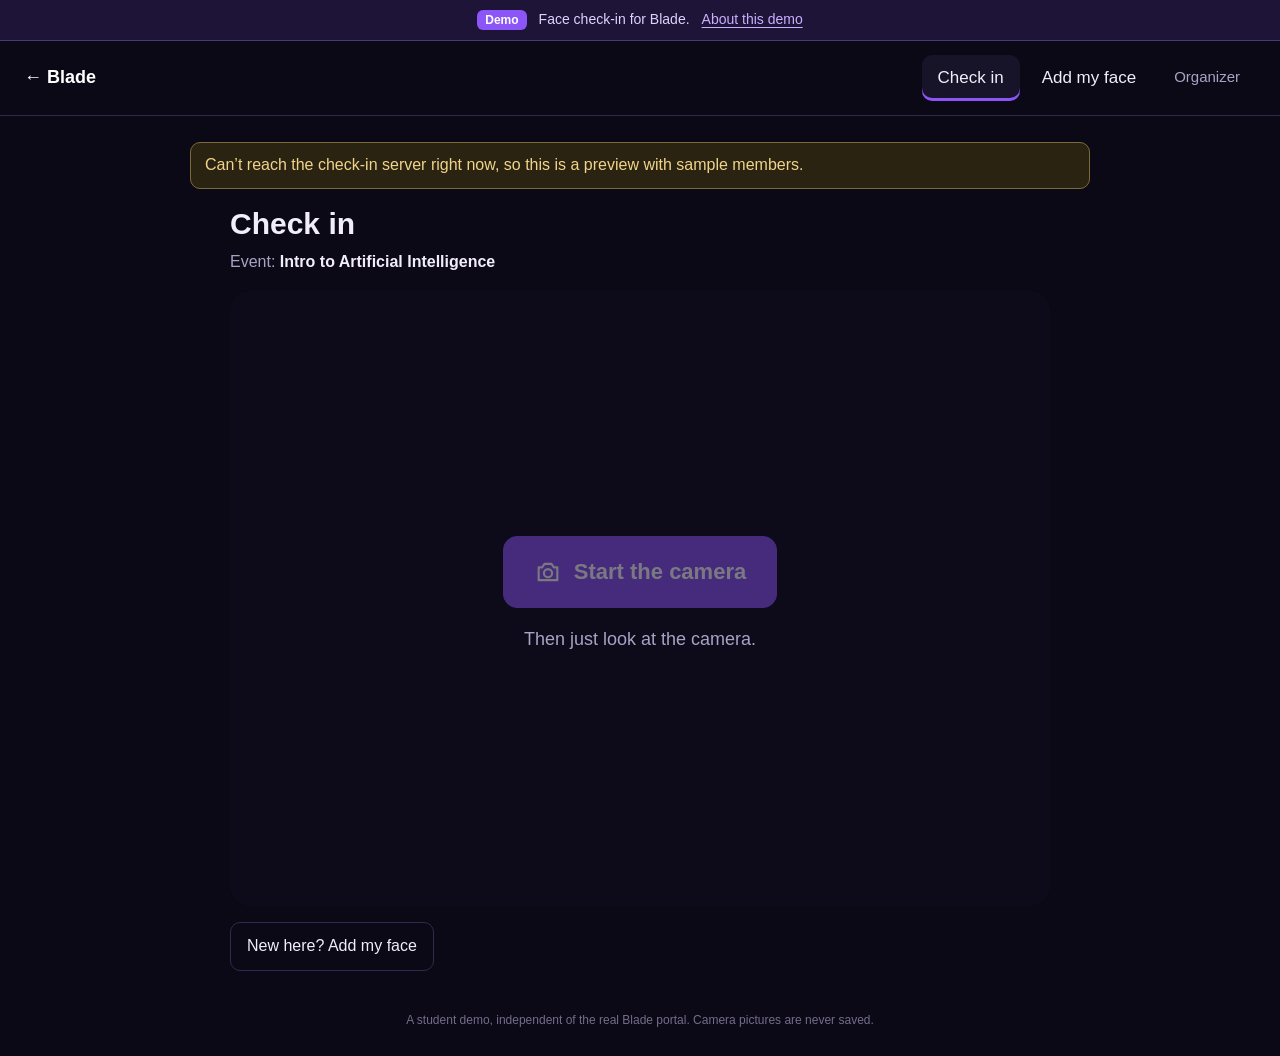
==== public/checkin.html @ fa8700f0 "Blade-style homepage, simpler check-in, multi-face, nightly reset - Homepage (index.html) modeled on" ====
<!doctype html>
<html lang="en">
<head>
<meta charset="utf-8">
<meta name="viewport" content="width=device-width,initial-scale=1">
<title>Check in — Blade demo</title>
<link rel="stylesheet" href="app.css">
</head>
<body class="app">
<div class="demo-banner" role="note">
  <strong>Demo</strong>
  <span>Face check-in for Blade. <span id="reset-note" hidden>Everything here is cleared every night.</span></span>
  <a href="/#about">About this demo</a>
</div>
<header class="app-header">
  <a class="back-home" href="/"><span aria-hidden="true">←</span> Blade</a>
  <nav aria-label="Check-in pages">
    <a href="#kiosk">Check in</a>
    <a href="#enroll">Add my face</a>
    <a href="#admin" class="nav-quiet">Organizer</a>
  </nav>
</header>
<main>
  <p id="offline" class="offline" role="status" hidden></p>

  <!-- ===== Check in ===== -->
  <section id="kiosk" class="view">
    <div class="view-title">
      <h1>Check in</h1>
      <p class="event-line">Event: <strong id="kiosk-event">…</strong></p>
    </div>
    <div class="stage" id="kiosk-wrap">
      <video id="kiosk-video" class="mirror" playsinline muted hidden></video>
      <div class="face-boxes" id="face-boxes" aria-hidden="true"></div>
      <div class="stage-cover" id="kiosk-cover">
        <button class="primary huge" id="kiosk-start">
          <svg viewBox="0 0 24 24" aria-hidden="true"><path d="M4 8h3l2-3h6l2 3h3v11H4z"/><circle cx="12" cy="13" r="3.5"/></svg>
          Start the camera
        </button>
        <p id="kiosk-cover-text">Then just look at the camera.</p>
      </div>
      <div class="stage-note" id="kiosk-ready" hidden><span class="spinner" aria-hidden="true"></span> Getting ready…</div>
    </div>
    <div class="result" id="kiosk-result" data-tone="idle" aria-live="polite">
      <span class="result-mark" id="kiosk-mark" aria-hidden="true"></span>
      <div>
        <p class="result-title" id="kiosk-title">Press “Start the camera” to begin.</p>
        <p class="result-sub" id="kiosk-sub"></p>
      </div>
    </div>
    <ul class="others" id="kiosk-others" aria-label="Everyone in view" hidden></ul>
    <div class="stage-actions">
      <a class="button-link" href="#enroll">New here? Add my face</a>
      <button id="kiosk-stop" hidden>Stop the camera</button>
    </div>
  </section>

  <!-- ===== Add my face ===== -->
  <section id="enroll" class="view" hidden>
    <div class="view-title">
      <h1>Add my face</h1>
      <p class="lead">Do this once. After that, you check in just by looking at the camera.</p>
    </div>
    <ol class="steps" aria-label="Steps">
      <li id="step-label-choose">Your name</li>
      <li id="step-label-consent">Say OK</li>
      <li id="step-label-photos">5 pictures</li>
    </ol>

    <article class="card enroll-card" id="step-choose">
      <h2 tabindex="-1">What's your name?</h2>
      <div class="name-row">
        <input id="member-search" type="text" autocomplete="off" placeholder="Type your name" maxlength="80" aria-label="Your name">
        <button class="primary big" id="choose-next">Next</button>
      </div>
      <div id="member-results" class="member-results"></div>
      <p id="choose-message" class="feedback" role="status"></p>
    </article>

    <article class="card enroll-card" id="step-consent" hidden>
      <h2 tabindex="-1" id="consent-title">Is it OK to save your face?</h2>
      <ul class="plain-list">
        <li>We save numbers that describe your face, not your picture.</li>
        <li>Your pictures go to the check-in server over a secure connection, are used once, and are never saved.</li>
        <li>You can delete your face any time. <span id="consent-nightly" hidden>This demo also deletes everyone's face every night.</span></li>
        <li><strong>Only add your own face.</strong></li>
      </ul>
      <div class="actions">
        <button class="primary big" id="consent-agree">Yes, save my face</button>
        <button class="big" id="consent-cancel">No thanks</button>
      </div>
      <p id="consent-message" class="feedback" role="status"></p>
    </article>

    <article class="card enroll-card done-step" id="step-enrolled" hidden>
      <span class="done-mark" aria-hidden="true">✓</span>
      <h2 tabindex="-1" id="enrolled-title">You're already set up!</h2>
      <p id="enrolled-text" class="muted"></p>
      <div class="actions">
        <a class="button-link primary big" href="#kiosk" data-autostart>Check in now</a>
        <button class="big" id="enrolled-more">Take 5 more pictures</button>
      </div>
      <div class="actions quiet-actions">
        <button class="link-button" id="enrolled-back">That's not me</button>
        <button class="link-button danger" id="enrolled-delete">Delete my face</button>
      </div>
      <p id="enrolled-message" class="feedback" role="status"></p>
    </article>

    <article class="card enroll-card capture-step" id="step-capture" hidden>
      <div class="stage">
        <video id="enroll-video" class="mirror" playsinline muted></video>
        <div class="face-guide" aria-hidden="true"></div>
        <span class="camera-placeholder" id="enroll-placeholder">Starting camera…</span>
      </div>
      <div class="capture-panel">
        <h2 tabindex="-1" id="capture-title">Picture 1 of 5</h2>
        <p class="shot-prompt"><span class="prompt-icon" id="prompt-icon" aria-hidden="true"></span><span id="shot-prompt">Look straight at the camera</span></p>
        <ol class="shot-dots" id="shot-dots" aria-label="Pictures taken"></ol>
        <button class="primary huge" id="capture" disabled>
          <svg viewBox="0 0 24 24" aria-hidden="true"><path d="M4 8h3l2-3h6l2 3h3v11H4z"/><circle cx="12" cy="13" r="3.5"/></svg>
          <span id="capture-label">Take picture</span>
        </button>
        <p class="small muted">Or press the space bar.</p>
        <p id="capture-message" class="feedback" role="status"></p>
        <div class="capture-extra">
          <button class="link-button" id="camera-retry" hidden>Try the camera again</button>
          <button class="link-button" id="capture-back">Start over</button>
        </div>
      </div>
    </article>

    <article class="card enroll-card done-step" id="step-done" hidden>
      <span class="done-mark" aria-hidden="true">✓</span>
      <h2 tabindex="-1" id="done-title">All done!</h2>
      <p class="lead">Now try it: check in by looking at the camera.</p>
      <div class="actions">
        <a class="button-link primary big" href="#kiosk" data-autostart>Check in now</a>
        <button class="big" id="done-another">Add someone else</button>
      </div>
    </article>
  </section>

  <!-- ===== Organizer ===== -->
  <section id="admin" class="view" hidden>
    <div class="view-title heading-row">
      <div>
        <h1>Organizer</h1>
        <p id="connection" class="connection" role="status">Connecting to the check-in server…</p>
      </div>
      <a class="button-link" href="guest.html" target="_blank" rel="noopener">Open attendee screen ↗</a>
    </div>

    <article class="card live-card" aria-live="polite">
      <span id="admin-symbol" class="result-icon">—</span>
      <div>
        <h2 id="admin-title">Waiting for a face</h2>
        <p id="admin-member-id"></p>
        <p id="admin-dues"></p>
        <p id="admin-method" class="muted small"></p>
        <p id="admin-error" class="error small"></p>
      </div>
    </article>

    <h2 class="section-title">Check-in settings</h2>
    <article class="card">
      <div class="settings-grid">
        <label class="field">Event
          <select id="event"></select>
        </label>
        <label class="field">Camera
          <select id="source">
            <option value="computer">This computer</option>
            <option value="phone">Paired phone</option>
          </select>
        </label>
        <div class="field">
          <label for="threshold">Match strictness <output id="threshold-value">0.30</output></label>
          <input id="threshold" type="range" min="0.10" max="0.60" step="0.01" value="0.30">
        </div>
      </div>
      <div class="controls">
        <label><input id="liveness" type="checkbox"> Require liveness</label>
        <label><input id="hide-preview" type="checkbox"> Hide the camera picture on the check-in screen</label>
      </div>
      <p class="small muted">Lower strictness is stricter: fewer wrong matches, but more “I don't know you yet.” Liveness uses DeepFace's anti-spoofing model; it isn't a guarantee against someone holding up a photo.</p>
      <p class="small muted" id="kiosk-state"></p>
      <div class="divider"></div>
      <form id="manual-form" class="controls">
        <label for="manual-id">Check someone in by member ID</label>
        <input id="manual-id" placeholder="KH-0003" required>
        <button>Check in</button>
        <button type="button" id="scan-qr">Scan a QR code</button>
      </form>
      <video id="qr-video" class="qr-video mirror" playsinline muted hidden></video>
      <p id="manual-message" class="small muted" role="status">Member IDs work without face check-in.</p>
    </article>

    <h2 class="section-title">Members</h2>
    <article class="card table-card">
      <div class="table-scroll">
        <table>
          <thead><tr><th>Name</th><th>Member ID</th><th>Dues</th><th>Events attended</th><th>Face check-in</th><th><span class="sr-only">Actions</span></th></tr></thead>
          <tbody id="members-table"></tbody>
        </table>
      </div>
    </article>

    <h2 class="section-title">Events</h2>
    <p class="muted narrow">Events appear in the event list above. You can delete an event until someone checks in to it.</p>
    <article class="card table-card">
      <div class="table-scroll">
        <table>
          <thead><tr><th>Event</th><th>Date</th><th>Location</th><th>Points</th><th>Who can check in</th><th>Check-ins</th><th><span class="sr-only">Actions</span></th></tr></thead>
          <tbody id="events-table"></tbody>
        </table>
      </div>
      <form id="event-form" class="event-form">
        <h3>New event</h3>
        <div class="event-fields">
          <label class="field wide">Name<input id="event-name" required maxlength="100"></label>
          <label class="field">Date<input id="event-date" type="date" required></label>
          <label class="field">Start time<input id="event-time" type="time"></label>
          <label class="field">Location<input id="event-location" maxlength="80"></label>
          <label class="field narrow-field">Points<input id="event-points" type="number" min="0" max="1000" step="1" value="10" required></label>
        </div>
        <div class="controls">
          <label><input id="event-dues" type="checkbox"> Paid members only</label>
          <button class="primary">Create event</button>
        </div>
        <p id="event-message" class="feedback" role="status"></p>
      </form>
    </article>

    <h2 class="section-title">Recent check-ins</h2>
    <article class="card"><div id="recent" class="recent"></div></article>
    <button id="reset" class="danger reset">Reset attendance</button>
    <p class="small muted">Reset clears recorded attendance and recent results. Members and their face data stay.</p>
  </section>

  <footer>A student demo, independent of the real Blade portal. Camera pictures are never saved.</footer>
</main>
<script src="app.js"></script>
</body>
</html>
---- public/app.css ----
/* Shared by the Blade-style homepage (index.html) and the check-in page (checkin.html). */
:root{color-scheme:dark;--bg:#0c0916;--panel:#171329;--panel-2:#0d0a19;--border:#33284e;--text:#f1eef9;--muted:#aaa2c5;--accent:#8b55f7;--accent-soft:#c9b0ff;--green:#24d7ad;--red:#ff6a7b}
*{box-sizing:border-box}
body{margin:0;background:var(--bg);color:var(--text);font:16px/1.55 Arial,sans-serif}
a{color:var(--muted);text-decoration:none}
a:hover{color:#fff}
h1{font-size:30px;line-height:1.25;margin:0 0 8px}
h1:focus,h2:focus{outline:none}
h2{font-size:22px;line-height:1.3;margin:0 0 6px}
p{margin:8px 0}
[hidden]{display:none!important}
.sr-only{position:absolute;width:1px;height:1px;overflow:hidden;clip:rect(0,0,0,0)}
.muted{color:var(--muted)}
.small{font-size:13px}
.error{color:var(--red)}
.lead{font-size:19px;color:var(--muted);max-width:62ch}
.text-link{color:var(--accent-soft);text-decoration:underline;text-underline-offset:3px}
footer{color:#746c8b;font-size:12px;margin:40px 0 24px}
.app main>footer{text-align:center}

/* ---------- buttons and form controls ---------- */
button,input,select{font:inherit}
button,select,input[type=text],input[type=date],input[type=time],input[type=number],input:not([type]){border:1px solid var(--border);border-radius:10px;padding:11px 14px;background:var(--panel-2);color:var(--text)}
button{cursor:pointer;transition:background .15s}
button:hover{background:#29213d}
button:disabled{opacity:.45;cursor:not-allowed}
button.primary,.button-link.primary{background:var(--accent);border-color:var(--accent);color:#fff}
button.primary:hover,.button-link.primary:hover{background:#9d6dff}
.big{padding:15px 22px;font-size:18px}
.huge{display:inline-flex;align-items:center;justify-content:center;gap:12px;padding:18px 30px;font-size:22px;font-weight:700;border-radius:14px}
button svg,.choice-icon{fill:none;stroke:currentColor;stroke-width:1.8;stroke-linecap:round;stroke-linejoin:round}
.huge svg{width:28px;height:28px}
.danger{color:#ffa6b1}
.button-link{display:inline-flex;align-items:center;justify-content:center;padding:11px 16px;border:1px solid var(--border);border-radius:10px;color:var(--text)}
.button-link:hover{background:#29213d;color:#fff}
.button-link.big{padding:15px 22px;font-size:18px}
.link-button{padding:6px 0;border:0;background:none;color:var(--muted);text-decoration:underline;text-underline-offset:3px}
.link-button:hover{background:none;color:#fff}
input:focus-visible,button:focus-visible,a:focus-visible,select:focus-visible{outline:3px solid #b28aff;outline-offset:3px}
input[type=checkbox]{accent-color:var(--accent);width:16px;height:16px;margin-right:6px}
input[type=range]{accent-color:#a884fa;width:100%}
select{max-width:100%}
.pill{display:inline-block;border:1px solid var(--border);border-radius:25px;padding:2px 10px;font-size:13px;color:var(--muted);white-space:nowrap}
.pill.green{border-color:#176e61;color:var(--green)}
.pill.red{border-color:#773547;color:var(--red)}
.card{background:var(--panel);border:1px solid var(--border);border-radius:16px;padding:22px}

/* ---------- the demo banner on every page ---------- */
.demo-banner{display:flex;flex-wrap:wrap;align-items:center;justify-content:center;gap:6px 12px;padding:9px 16px;background:#1d1438;border-bottom:1px solid #4b3a7a;color:#ddd2ff;font-size:14px;text-align:center}
.demo-banner strong{background:var(--accent);color:#fff;border-radius:6px;padding:1px 8px;font-size:12px}
.demo-banner a{color:var(--accent-soft);text-decoration:underline;text-underline-offset:3px}

/* ---------- homepage: Blade's sidebar layout ---------- */
.portal-header{display:flex;align-items:center;gap:14px;padding:16px 24px;border-bottom:1px solid var(--border)}
.brand{font-size:24px;font-weight:800;color:#fff}
.tagline{color:var(--muted);font-size:14px}
.header-link{margin-left:auto;font-size:14px}
.portal{display:grid;grid-template-columns:236px minmax(0,1fr)}
.sidebar{padding:22px 12px;border-right:1px solid var(--border);min-height:calc(100vh - 110px)}
.side-group{margin-bottom:26px}
.side-label{margin:0 0 6px;padding:0 12px;color:var(--muted);font-size:13px}
.side-link{display:flex;align-items:center;justify-content:space-between;gap:8px;padding:10px 12px;border-radius:10px;color:var(--text)}
.side-link:hover{background:#1c1630;color:#fff}
.side-link[aria-current=page]{background:var(--panel);box-shadow:inset 3px 0 0 var(--accent)}
.side-link.placeholder{color:#857c9f}
.tag{font-size:11px;border:1px solid var(--border);border-radius:20px;padding:1px 8px;color:var(--muted);white-space:nowrap}
.tag.live{border-color:#176e61;color:var(--green)}
.content{padding:34px 44px 0;max-width:920px}
.content h2{margin-top:34px}
.content ul,.content ol{padding-left:22px}
.content li{margin:6px 0}
.choices{display:grid;grid-template-columns:1fr 1fr;gap:16px;margin:26px 0 8px}
.choice{display:flex;flex-direction:column;gap:6px;padding:26px;border-radius:18px;background:var(--panel);border:1px solid var(--border);color:var(--text)}
.choice:hover{border-color:#6a52a8;color:#fff}
.choice strong{font-size:26px;line-height:1.2}
.choice span{color:var(--muted)}
.choice-primary{background:var(--accent);border-color:var(--accent)}
.choice-primary:hover{background:#9d6dff;border-color:#9d6dff}
.choice-primary span{color:#efe6ff}
.choice-icon{width:42px;height:42px;margin-bottom:6px}
.how{list-style:none;padding:0!important;display:grid;grid-template-columns:repeat(3,1fr);gap:14px;counter-reset:how}
.how li{counter-increment:how;margin:0!important;padding:18px;border:1px solid var(--border);border-radius:14px;color:var(--muted)}
.how li::before{content:counter(how);display:grid;place-items:center;width:32px;height:32px;margin-bottom:10px;border-radius:50%;background:var(--panel);border:1px solid var(--border);color:var(--text);font-weight:700}
.how strong{color:var(--text)}
.not-in-demo{display:inline-block;margin:0 0 10px;padding:3px 12px;border:1px solid #7a6a3a;border-radius:20px;color:#f1d48a;font-size:14px}
.team li{margin:10px 0}
.table-scroll{overflow:auto}
table{border-collapse:collapse;width:100%;font-size:14px;white-space:nowrap}
th{text-align:left;color:var(--muted);font-size:13px}
th,td{padding:12px 9px;border-bottom:1px solid var(--border)}
.content table{margin:6px 0 10px;font-size:15px}

/* ---------- check-in page ---------- */
.app-header{display:flex;align-items:center;gap:18px;padding:14px 24px;border-bottom:1px solid var(--border)}
.back-home{font-weight:700;color:#fff;font-size:18px}
.app-header nav{display:flex;gap:6px;margin-left:auto}
.app-header nav a{padding:10px 16px;border-radius:10px;font-size:17px;color:var(--text)}
.app-header nav a.active{background:var(--panel);box-shadow:inset 0 -3px 0 var(--accent)}
.app-header nav a.nav-quiet{color:var(--muted);font-size:15px}
main{max-width:1220px;margin:26px auto;padding:0 24px}
#kiosk{max-width:820px;margin-inline:auto}
#enroll{max-width:900px;margin-inline:auto}
#admin{max-width:1000px;margin-inline:auto}
.view-title{margin-bottom:16px}
.event-line{color:var(--muted);margin:0}
.event-line strong{color:var(--text)}
.offline{max-width:900px;margin:0 auto 16px;padding:10px 14px;border:1px solid #7a6a3a;border-radius:10px;background:#2a2312;color:#f1d48a}

/* the camera picture */
.stage{position:relative;aspect-ratio:4/3;background:#000;border-radius:18px;overflow:hidden;display:grid;place-items:center}
.stage video{width:100%;height:100%;object-fit:contain}
.mirror{transform:scaleX(-1)}
.stage-cover{position:absolute;inset:0;display:flex;flex-direction:column;align-items:center;justify-content:center;gap:10px;padding:20px;background:var(--panel-2);text-align:center}
.stage-cover p{color:var(--muted);font-size:18px}
.stage-note{position:absolute;left:50%;bottom:18px;transform:translateX(-50%);display:flex;align-items:center;gap:10px;padding:10px 18px;border-radius:30px;background:#000c;font-size:18px}
.spinner{width:18px;height:18px;border:3px solid #ffffff40;border-top-color:#fff;border-radius:50%;animation:spin 1s linear infinite}
@keyframes spin{to{transform:rotate(360deg)}}
.preview-hidden video,.preview-hidden .face-boxes{visibility:hidden}
.face-boxes{position:absolute;inset:0;pointer-events:none}
.face-box{position:absolute;border:3px solid var(--muted);border-radius:14px}
.face-box[data-tone=good]{border-color:var(--green)}
.face-box[data-tone=bad]{border-color:var(--red)}
.face-box span{position:absolute;left:-3px;bottom:100%;margin-bottom:4px;padding:2px 10px;border-radius:8px;background:#000c;font-weight:700;font-size:16px;white-space:nowrap}

/* what the person at the camera reads */
.result{display:flex;align-items:center;gap:16px;min-height:100px;margin-top:16px;padding:18px 22px;border:1px solid var(--border);border-radius:18px;background:var(--panel)}
.result[data-tone=good]{background:#0f2f2a;border-color:#1c7a66}
.result[data-tone=bad]{background:#331721;border-color:#7a2f43}
.result-mark{display:grid;place-items:center;flex:none;width:60px;height:60px;border-radius:50%;font-size:34px;font-weight:800}
.result[data-tone=idle] .result-mark{display:none}
.result[data-tone=good] .result-mark{background:var(--green);color:#06231c}
.result[data-tone=bad] .result-mark{background:var(--red);color:#2b0710}
.result-title{margin:0;font-size:27px;font-weight:700;line-height:1.25}
.result-sub{margin:4px 0 0;color:var(--muted);font-size:18px}
.result-sub:empty{display:none}
.others{list-style:none;margin:10px 0 0;padding:0;border:1px solid var(--border);border-radius:14px}
.others li{display:flex;align-items:center;gap:12px;padding:10px 16px;border-bottom:1px solid var(--border);font-size:18px}
.others li:last-child{border-bottom:0}
.others .mark{display:grid;place-items:center;width:28px;height:28px;border-radius:50%;font-weight:800;font-size:16px}
.others [data-tone=good] .mark{background:var(--green);color:#06231c}
.others [data-tone=bad] .mark{background:var(--red);color:#2b0710}
.others .who{flex:1}
.others .what{color:var(--muted);font-size:15px}
.stage-actions{display:flex;flex-wrap:wrap;justify-content:space-between;gap:10px;margin-top:16px}

/* Add my face: one card at a time */
.steps{display:flex;gap:8px;list-style:none;padding:0;margin:0 0 16px;counter-reset:step}
.steps li{counter-increment:step;flex:1;display:flex;align-items:center;gap:10px;padding:10px 12px;border:1px solid transparent;border-radius:12px;color:var(--muted);font-size:16px}
.steps li::before{content:counter(step);display:grid;place-items:center;flex:none;width:30px;height:30px;border:1px solid var(--border);border-radius:50%;font-size:14px}
.steps li[aria-current=step]{color:var(--text);background:var(--panel);border-color:var(--border)}
.steps li[aria-current=step]::before{background:var(--accent);border-color:var(--accent);color:#fff}
.steps li.done{color:var(--text)}
.steps li.done::before{content:"✓";color:var(--green);border-color:#176e61}
.enroll-card h2{font-size:26px;margin-bottom:16px}
.name-row{display:flex;gap:10px}
#member-search{flex:1;min-width:0;font-size:22px;padding:14px 16px}
.member-results{margin-top:14px}
.results-label{margin:0 0 8px;color:var(--muted)}
.member-row{display:flex;align-items:center;gap:12px;width:100%;margin-bottom:8px;padding:16px 18px;border:1px solid var(--border);border-radius:12px;background:var(--panel-2);text-align:left;font-size:19px}
.member-row:hover,.member-row:focus-visible{background:#221b38}
.member-row .name{flex:1}
.member-row .row-cta{color:var(--accent-soft);font-size:16px}
.member-row.add{border-style:dashed}
.member-row.add .name{color:var(--accent-soft)}
.plain-list{max-width:62ch;margin:0;padding-left:22px;font-size:18px}
.plain-list li{margin:10px 0}
.actions{display:flex;flex-wrap:wrap;gap:12px;margin-top:22px}
.quiet-actions{gap:22px;margin-top:10px;justify-content:center}
.feedback{min-height:26px;margin-top:12px;color:var(--muted);font-size:17px}
.capture-step{display:grid;grid-template-columns:minmax(0,1.4fr) minmax(0,1fr);gap:26px;align-items:start}
.face-guide{position:absolute;width:42%;aspect-ratio:3/4;border:3px dashed #b28aff99;border-radius:50%;pointer-events:none}
.camera-placeholder{position:absolute;color:#6b6478}
.capture-panel h2{margin-bottom:10px}
.shot-prompt{display:flex;align-items:center;gap:14px;min-height:72px;margin:0 0 14px;font-size:22px;line-height:1.3}
.prompt-icon{display:grid;place-items:center;flex:none;width:56px;height:56px;border-radius:50%;background:#2a2147;color:var(--accent-soft);font-size:30px}
.shot-dots{display:flex;gap:8px;list-style:none;padding:0;margin:0 0 18px}
.shot-dots li{display:grid;place-items:center;width:34px;height:34px;border:2px solid var(--border);border-radius:50%;color:var(--muted);font-size:14px}
.shot-dots li.taken{background:var(--green);border-color:var(--green);color:#06231c}
.shot-dots li.current{border-color:var(--accent);color:var(--text)}
#capture{width:100%}
.capture-extra{display:flex;flex-direction:column;align-items:flex-start;gap:2px}
.done-step{padding:42px 22px;text-align:center}
.done-step .lead{margin-inline:auto}
.done-step .actions{justify-content:center}
.done-mark{display:inline-grid;place-items:center;width:92px;height:92px;margin-bottom:12px;border-radius:50%;background:#123b35;color:var(--green);font-size:50px}

/* Organizer */
.heading-row{display:flex;justify-content:space-between;align-items:flex-start;gap:16px}
.connection{font-size:13px;color:var(--muted);margin:0}
.live-card{display:flex;align-items:center;gap:20px;min-height:145px}
.live-card p{margin:0}
.result-icon{display:grid;place-items:center;flex:none;width:80px;height:80px;border-radius:13px;background:#213339;border:1px solid var(--border);font-size:48px}
.section-title{margin-top:30px;margin-bottom:10px}
.narrow{max-width:670px;margin-bottom:18px}
.settings-grid{display:grid;grid-template-columns:1.6fr 1fr 1.2fr;gap:16px;align-items:end}
.field{display:flex;flex-direction:column;gap:6px;color:var(--muted);font-size:14px}
.field input,.field select{width:100%;min-width:0}
.controls{display:flex;align-items:center;gap:10px;flex-wrap:wrap;margin-top:14px}
.divider{border-top:1px solid var(--border);margin:18px 0}
.qr-video{width:220px;margin-top:12px;border-radius:12px}
.table-card{padding:16px}
td button{padding:6px 12px;font-size:13px}
td button.danger{border-color:#773547}
.row-actions{display:flex;gap:8px;justify-content:flex-end}
.recent{max-height:250px;overflow:auto;color:var(--muted);font-size:14px}
.log{padding:12px 0;border-bottom:1px solid var(--border)}
.reset{margin-top:12px}
.event-form{margin-top:8px;padding-top:16px;border-top:1px solid var(--border)}
.event-form h3{margin:0 0 10px;font-size:17px}
.event-fields{display:grid;grid-template-columns:2fr 1fr 1fr 1.4fr .7fr;gap:12px}

@media(max-width:760px){
  h1{font-size:26px}
  .portal-header{padding:12px 16px}
  .tagline{display:none}
  .portal{grid-template-columns:1fr}
  .sidebar{display:flex;gap:4px;overflow-x:auto;min-height:0;padding:8px 12px;border-right:0;border-bottom:1px solid var(--border)}
  .side-group{display:flex;gap:4px;margin:0}
  .side-label,.side-link .tag{display:none}
  .side-link{white-space:nowrap;padding:8px 12px}
  .content{padding:22px 16px 0}
  .choices,.how{grid-template-columns:1fr}
  .app-header{flex-wrap:wrap;gap:8px;padding:10px 16px}
  .app-header nav{width:100%;margin-left:0}
  .app-header nav a{flex:1;text-align:center;padding:10px 6px;font-size:15px}
  main{padding:0 16px;margin-top:18px}
  .card{padding:16px}
  .result-title{font-size:22px}
  .huge{padding:16px 22px;font-size:19px}
  .name-row{flex-direction:column}
  .steps li{gap:6px;padding:8px;font-size:13px}
  .capture-step{grid-template-columns:1fr}
  .settings-grid{grid-template-columns:1fr}
  .heading-row{flex-direction:column}
  .event-fields{grid-template-columns:1fr 1fr}
  .field.wide{grid-column:1/-1}
}
@media(prefers-reduced-motion:reduce){*{transition:none!important}.spinner{animation:none}}
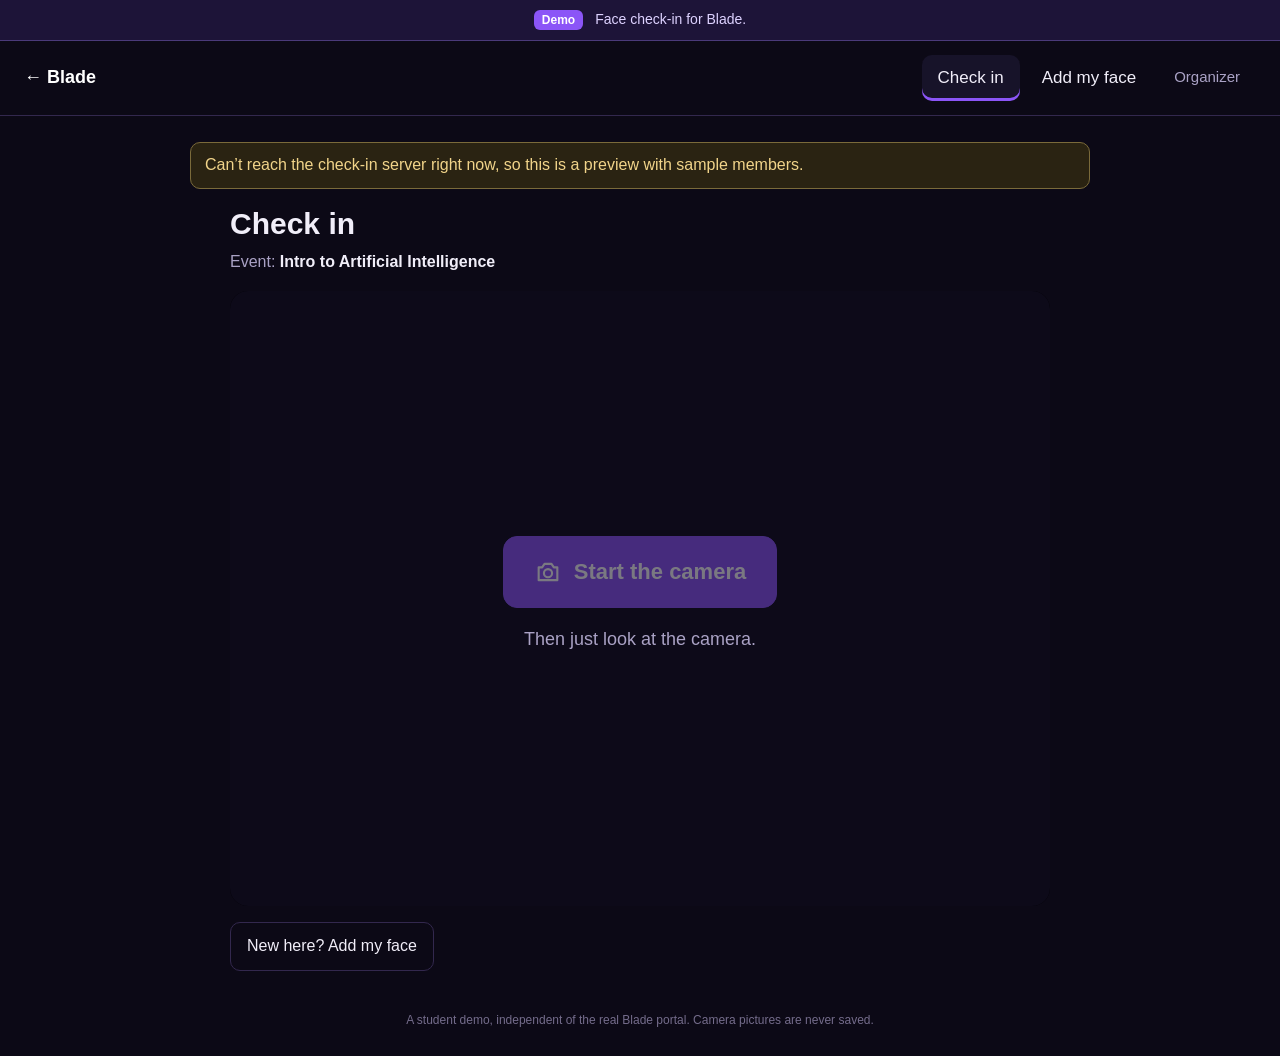
==== commit 6d19344f: "Remove the About page from the homepage The sidebar, banner and check-in page no longer link to it, " ====
--- a/public/checkin.html
+++ b/public/checkin.html
@@ -10,7 +10,6 @@
 <div class="demo-banner" role="note">
   <strong>Demo</strong>
   <span>Face check-in for Blade. <span id="reset-note" hidden>Everything here is cleared every night.</span></span>
-  <a href="/#about">About this demo</a>
 </div>
 <header class="app-header">
   <a class="back-home" href="/"><span aria-hidden="true">←</span> Blade</a>
